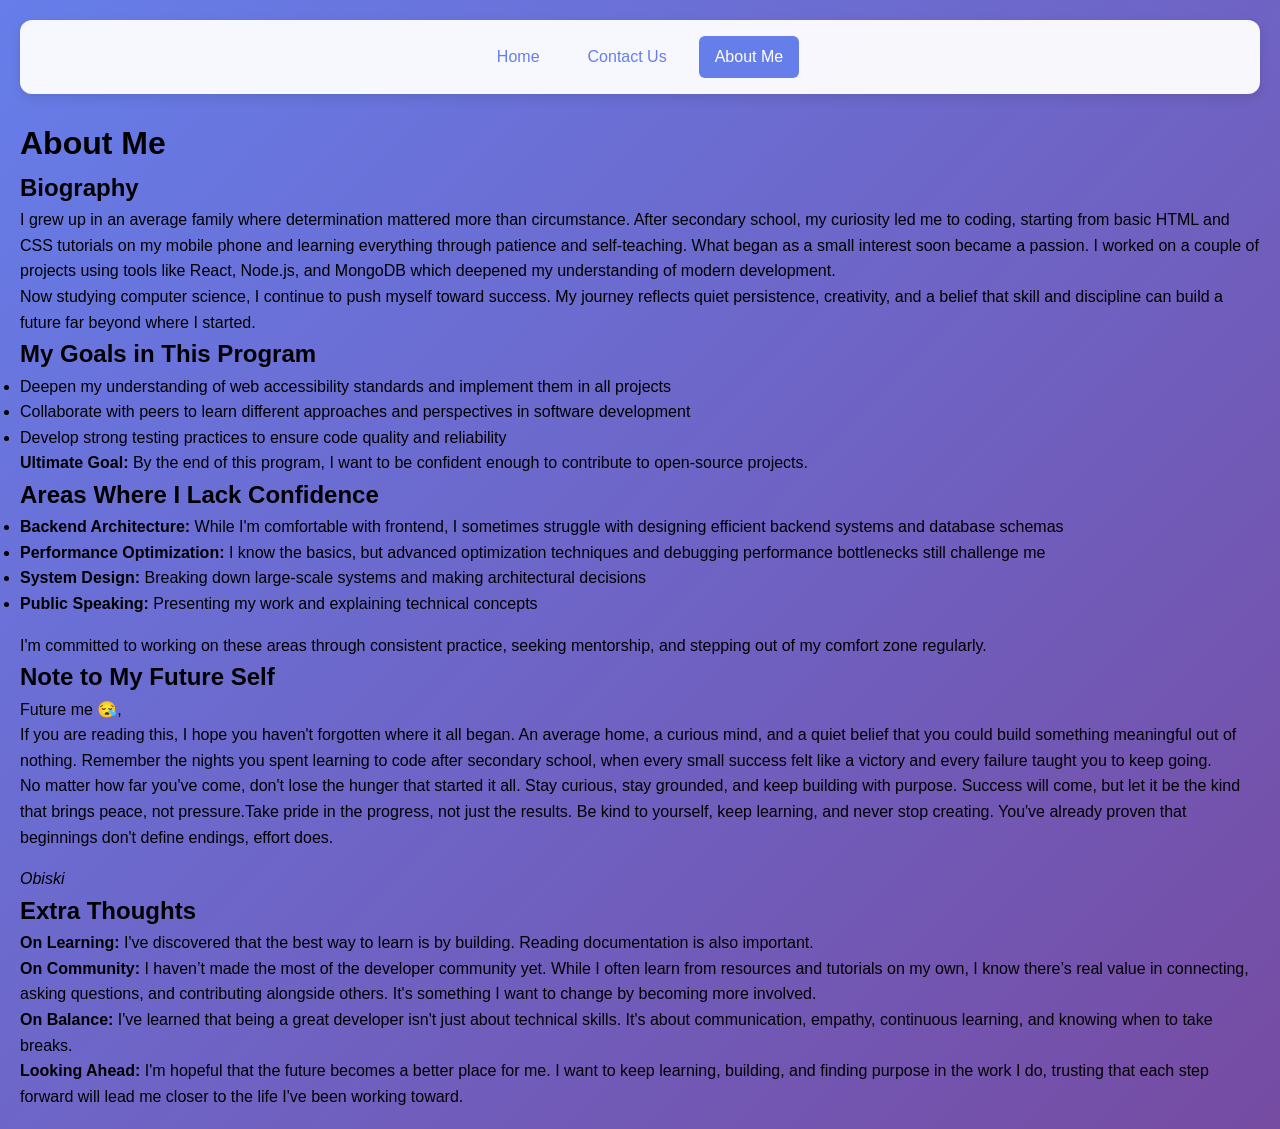
==== about.html @ 2c2912f9 "refactor: updated folder structure" ====
<!DOCTYPE html>
<html lang="en">
  <head>
    <meta charset="UTF-8" />
    <meta name="viewport" content="width=device-width, initial-scale=1.0" />
    <title>About me</title>
    <link rel="stylesheet" href="./styles/styles.css" />
    <link rel="stylesheet" href="./styles/index.css" />
    <script src="./scripts/nav.js" defer></script>
  </head>
  <body>
    <nav class="main-nav" aria-label="Main navigation">
      <ul class="nav-list">
        <li>
          <a href="./index.html" class="nav-link" data-page="home">Home</a>
        </li>
        <li>
          <a href="./contact.html" class="nav-link" data-page="contact"
            >Contact Us</a
          >
        </li>
        <li>
          <a href="./about.html" class="nav-link" data-page="about">About Me</a>
        </li>
      </ul>
    </nav>
    <div id="about" class="page-container">
      <main class="about-container" data-testid="test-about-page">
        <h1 class="page-title">About Me</h1>

        <section class="about-section">
          <h2>Biography</h2>
          <div data-testid="test-about-bio">
            <p>
              I grew up in an average family where determination mattered more
              than circumstance. After secondary school, my curiosity led me to
              coding, starting from basic HTML and CSS tutorials on my mobile
              phone and learning everything through patience and self-teaching.
              What began as a small interest soon became a passion. I worked on
              a couple of projects using tools like React, Node.js, and MongoDB
              which deepened my understanding of modern development.
            </p>
            <p>
              Now studying computer science, I continue to push myself toward
              success. My journey reflects quiet persistence, creativity, and a
              belief that skill and discipline can build a future far beyond
              where I started.
            </p>
          </div>
        </section>

        <section class="about-section">
          <h2>My Goals in This Program</h2>
          <div data-testid="test-about-goals">
            <ul>
              <li>
                Deepen my understanding of web accessibility standards and
                implement them in all projects
              </li>
              <li>
                Collaborate with peers to learn different approaches and
                perspectives in software development
              </li>
              <li>
                Develop strong testing practices to ensure code quality and
                reliability
              </li>
            </ul>
            <div class="highlight-box">
              <p>
                <strong>Ultimate Goal:</strong> By the end of this program, I
                want to be confident enough to contribute to open-source
                projects.
              </p>
            </div>
          </div>
        </section>

        <section class="about-section">
          <h2>Areas Where I Lack Confidence</h2>
          <div data-testid="test-about-confidence">
            <ul>
              <li>
                <strong>Backend Architecture:</strong> While I'm comfortable
                with frontend, I sometimes struggle with designing efficient
                backend systems and database schemas
              </li>
              <li>
                <strong>Performance Optimization:</strong> I know the basics,
                but advanced optimization techniques and debugging performance
                bottlenecks still challenge me
              </li>
              <li>
                <strong>System Design:</strong> Breaking down large-scale
                systems and making architectural decisions
              </li>

              <li>
                <strong>Public Speaking:</strong> Presenting my work and
                explaining technical concepts
              </li>
            </ul>
            <p style="margin-top: 16px">
              I'm committed to working on these areas through consistent
              practice, seeking mentorship, and stepping out of my comfort zone
              regularly.
            </p>
          </div>
        </section>

        <section class="about-section">
          <h2>Note to My Future Self</h2>
          <div data-testid="test-about-future-note">
            <div class="highlight-box">
              <p>Future me 😪,</p>
              <p>
                If you are reading this, I hope you haven&apos;t forgotten where
                it all began. An average home, a curious mind, and a quiet
                belief that you could build something meaningful out of nothing.
                Remember the nights you spent learning to code after secondary
                school, when every small success felt like a victory and every
                failure taught you to keep going.
              </p>
              <p>
                No matter how far you&apos;ve come, don&apos;t lose the hunger
                that started it all. Stay curious, stay grounded, and keep
                building with purpose. Success will come, but let it be the kind
                that brings peace, not pressure.Take pride in the progress, not
                just the results. Be kind to yourself, keep learning, and never
                stop creating. You&apos;ve already proven that beginnings
                don&apos;t define endings, effort does.
              </p>

              <p style="margin-top: 16px">
                <em>Obiski</em>
              </p>
            </div>
          </div>
        </section>

        <section class="about-section">
          <h2>Extra Thoughts</h2>
          <div data-testid="test-about-extra">
            <p>
              <strong>On Learning:</strong> I've discovered that the best way to
              learn is by building. Reading documentation is also important.
            </p>
            <p>
              <strong>On Community:</strong> I haven’t made the most of the
              developer community yet. While I often learn from resources and
              tutorials on my own, I know there’s real value in connecting,
              asking questions, and contributing alongside others. It&apos;s
              something I want to change by becoming more involved.
            </p>
            <p>
              <strong>On Balance:</strong> I've learned that being a great
              developer isn't just about technical skills. It's about
              communication, empathy, continuous learning, and knowing when to
              take breaks.
            </p>
            <p>
              <strong>Looking Ahead:</strong> I&apos;m hopeful that the future
              becomes a better place for me. I want to keep learning, building,
              and finding purpose in the work I do, trusting that each step
              forward will lead me closer to the life I&apos;ve been working
              toward.
            </p>
          </div>
        </section>
      </main>
    </div>
  </body>
</html>
---- styles/styles.css ----
* {
  margin: 0;
  padding: 0;
  box-sizing: border-box;
}

body {
  font-family: sans-serif;
  background: linear-gradient(135deg, #667eea 0%, #764ba2 100%);
  min-height: 100vh;
  padding: 20px;
  line-height: 1.6;
  max-width: 1440px;
  min-width: 350px;
}

/* NAVIGATION */
.main-nav {
  background: rgba(255, 255, 255, 0.95);
  border-radius: 12px;
  padding: 16px 24px;
  margin-bottom: 24px;
  box-shadow: 0 4px 12px rgba(0, 0, 0, 0.1);
}

.nav-list {
  list-style: none;
  display: flex;
  flex-direction: column;
  gap: 16px;
  justify-content: center;
}

.nav-link {
  color: #667eea;
  text-decoration: none;
  padding: 8px 16px;
  border-radius: 6px;
  font-weight: 500;
  display: inline-block;
  width: 100%;
  transition: all 0.3s ease;
}

.nav-link:hover {
  background: #667eea;
  color: white;
}

.nav-link:focus {
  outline: 3px solid #fbd38d;
  outline-offset: 2px;
}

.nav-link.active {
  background: #667eea;
  color: white;
}

.page-container {
  animation: fadeIn 0.3s ease;
}

@keyframes fadeIn {
  from {
    opacity: 0;
    transform: translateY(10px);
  }
  to {
    opacity: 1;
    transform: translateY(0);
  }
}

/* ACCESSIBILITY */
*:focus-visible {
  outline: 3px solid #fbd38d;
  outline-offset: 2px;
}

.sr-only {
  position: absolute;
  width: 1px;
  height: 1px;
  padding: 0;
  margin: -1px;
  overflow: hidden;
  clip: rect(0, 0, 0, 0);
  white-space: nowrap;
  border-width: 0;
}

/* MEDIA QUERIES */

@media (min-width: 425px) {
  .nav-list {
    flex-direction: row;
  }

  .nav-link {
    width: auto;
  }
}
---- styles/index.css ----
/* PROFILE CARD STYLES */
.profile-card {
  background: white;
  border-radius: 16px;
  box-shadow: 0 20px 60px rgba(0, 0, 0, 0.3);
  max-width: 800px;
  width: 100%;
  margin: 0 auto;
  overflow: hidden;
}

.card-content {
  display: flex;
  flex-direction: column;
  gap: 24px;
  padding: 32px;
}

.card-header {
  display: flex;
  flex-direction: column;
  gap: 20px;
  align-items: center;
  text-align: center;
}

.avatar {
  width: 150px;
  height: 150px;
  border-radius: 50%;
  object-fit: cover;
  border: 4px solid #667eea;
  box-shadow: 0 8px 16px rgba(0, 0, 0, 0.1);
}

.user-name {
  font-size: 2rem;
  font-weight: 700;
  color: #2d3748;
  margin-bottom: 8px;
}

.user-bio {
  color: #4a5568;
  font-size: 1rem;
  margin-bottom: 12px;
}

.user-time {
  font-size: 0.875rem;
  color: #718096;
  font-family: "Courier New", monospace;
  background: #f7fafc;
  padding: 8px 12px;
  border-radius: 6px;
  display: inline-block;
}

.social-links ul {
  display: flex;
  gap: 16px;
  flex-wrap: wrap;
  justify-content: center;
  list-style: none;
}

.social-link {
  display: inline-flex;
  align-items: center;
  gap: 8px;
  padding: 10px 16px;
  background: #667eea;
  color: white;
  text-decoration: none;
  border-radius: 8px;
  font-weight: 500;
  transition: all 0.3s ease;
}

.social-link:hover {
  background: #5a67d8;
  transform: translateY(-2px);
  box-shadow: 0 4px 12px rgba(102, 126, 234, 0.4);
}

/* DETAILS SECTION */
.details-section {
  display: grid;
  grid-template-columns: 1fr;
  gap: 24px;
}

.section {
  background: #f7fafc;
  padding: 20px;
  border-radius: 12px;
  border-left: 4px solid #667eea;
}

.section-title {
  font-size: 1.25rem;
  font-weight: 600;
  color: #2d3748;
  margin-bottom: 12px;
}

.list {
  list-style: none;
  display: flex;
  flex-direction: column;
  gap: 8px;
}

.list-item {
  padding: 8px 12px;
  background: white;
  border-radius: 6px;
  color: #4a5568;
  position: relative;
  padding-left: 28px;
}

.list-item::before {
  content: "•";
  position: absolute;
  left: 12px;
  color: #667eea;
  font-weight: bold;
}

@media (min-width: 640px) {
  .card-header {
    flex-direction: row;
    text-align: left;
    align-items: flex-start;
  }

  .social-links ul {
    justify-content: flex-start;
  }
}

@media (min-width: 768px) {
  .details-section {
    grid-template-columns: 1fr 1fr;
  }

  .card-content {
    padding: 40px;
  }
}
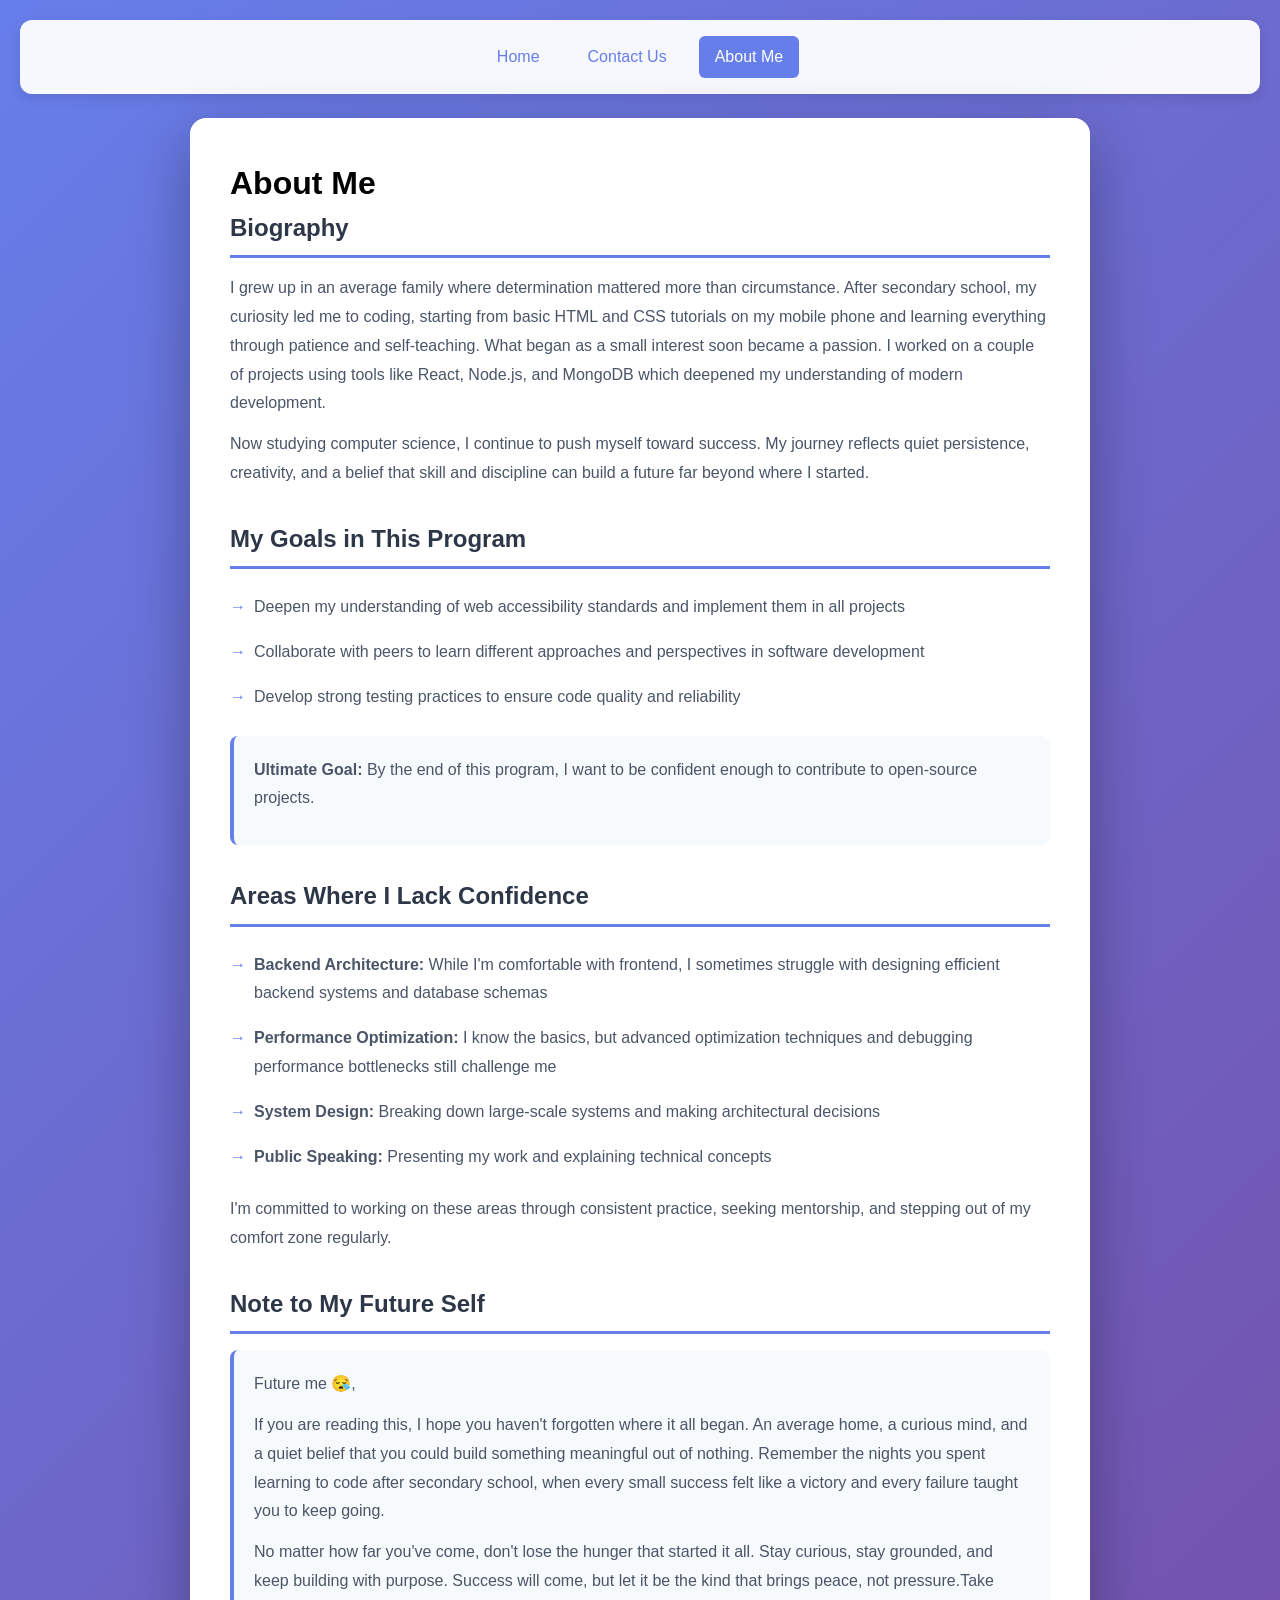
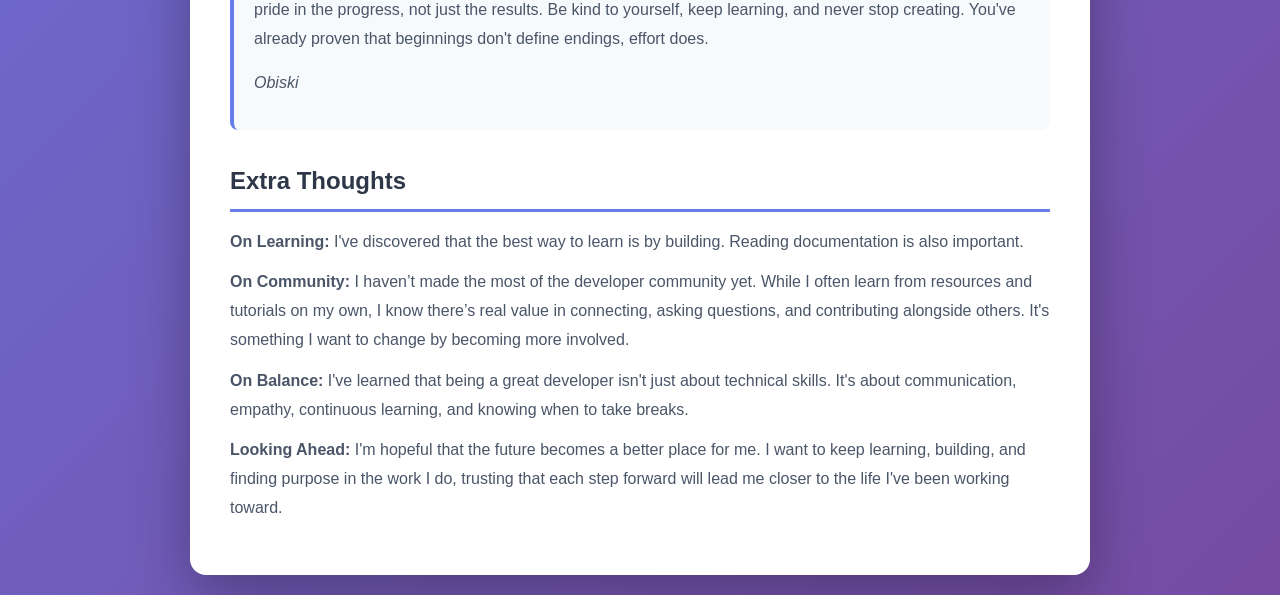
==== commit 11d6965e: "Merge branch 'stage-1' of github.com:Obiski15/hng13-frontend into stage-1" ====
--- a/about.html
+++ b/about.html
@@ -5,7 +5,7 @@
     <meta name="viewport" content="width=device-width, initial-scale=1.0" />
     <title>About me</title>
     <link rel="stylesheet" href="./styles/styles.css" />
-    <link rel="stylesheet" href="./styles/index.css" />
+    <link rel="stylesheet" href="./styles/about.css" />
     <script src="./scripts/nav.js" defer></script>
   </head>
   <body>
--- a/styles/about.css
+++ b/styles/about.css
@@ -0,0 +1,61 @@
+/* ABOUT PAGE STYLES */
+.about-container {
+  background: white;
+  border-radius: 16px;
+  box-shadow: 0 20px 60px rgba(0, 0, 0, 0.3);
+  max-width: 900px;
+  width: 100%;
+  margin: 0 auto;
+  padding: 40px;
+}
+
+.about-section {
+  margin-bottom: 32px;
+}
+
+.about-section:last-child {
+  margin-bottom: 0;
+}
+
+.about-section h2 {
+  font-size: 1.5rem;
+  font-weight: 600;
+  color: #2d3748;
+  margin-bottom: 16px;
+  padding-bottom: 8px;
+  border-bottom: 3px solid #667eea;
+}
+
+.about-section p {
+  color: #4a5568;
+  margin-bottom: 12px;
+  line-height: 1.8;
+}
+
+.about-section ul {
+  list-style: none;
+  padding-left: 0;
+}
+
+.about-section ul li {
+  color: #4a5568;
+  padding: 8px 0 8px 24px;
+  position: relative;
+  line-height: 1.8;
+}
+
+.about-section ul li::before {
+  content: "→";
+  position: absolute;
+  left: 0;
+  color: #667eea;
+  font-weight: bold;
+}
+
+.highlight-box {
+  background: #f7fafc;
+  border-left: 4px solid #667eea;
+  padding: 20px;
+  border-radius: 8px;
+  margin-top: 16px;
+}
